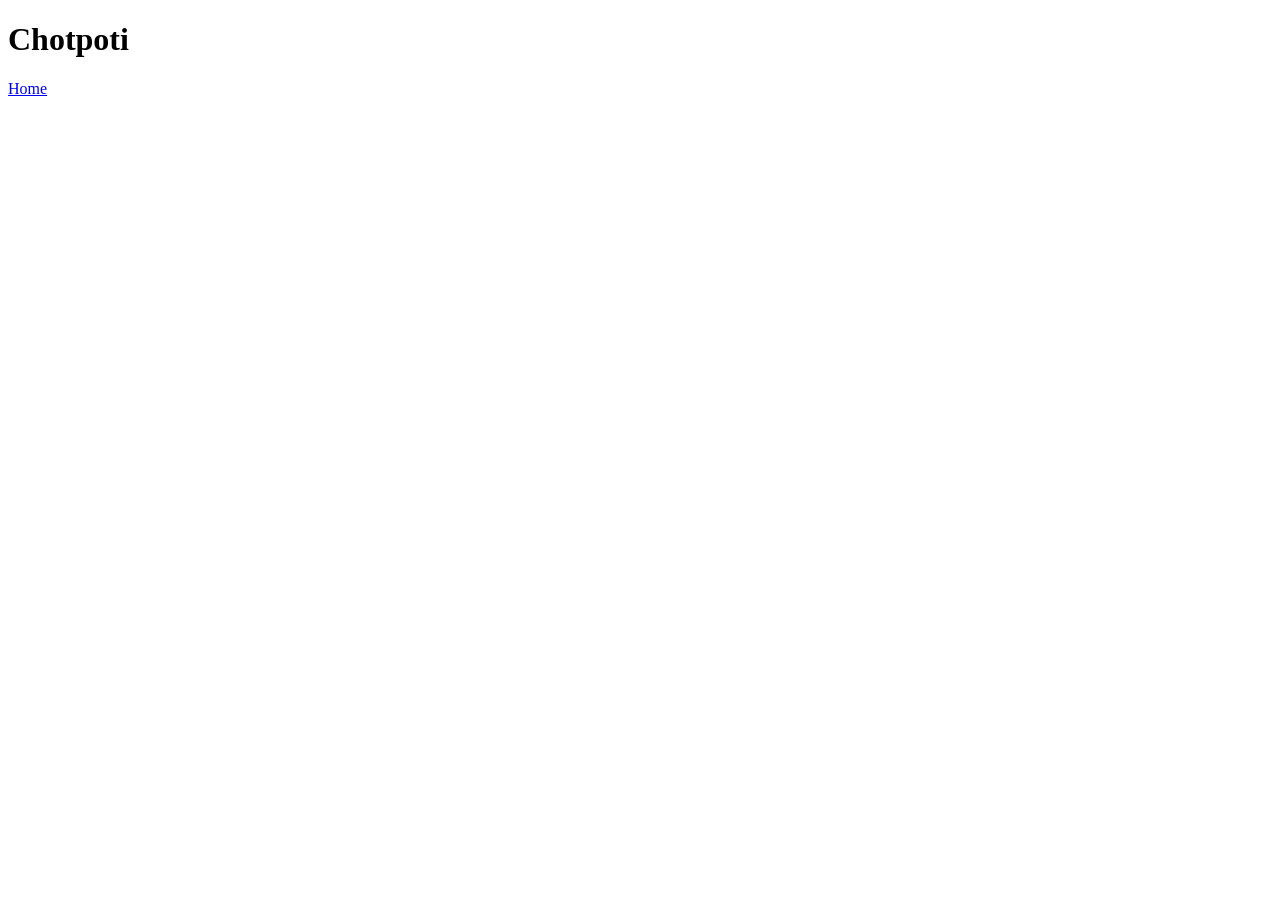
==== recipes/chotpoti.html @ 5c123b8c "add chotpoti and momo recipes" ====
<!DOCTYPE html>
<html lang="en">
<head>
    <meta charset="UTF-8">
    <meta name="viewport" content="width=device-width, initial-scale=1.0">
    <title>Document</title>
</head>
<body>
    <h1>Chotpoti</h1>
    <a href="../index.html">Home</a>
</body>
</html>
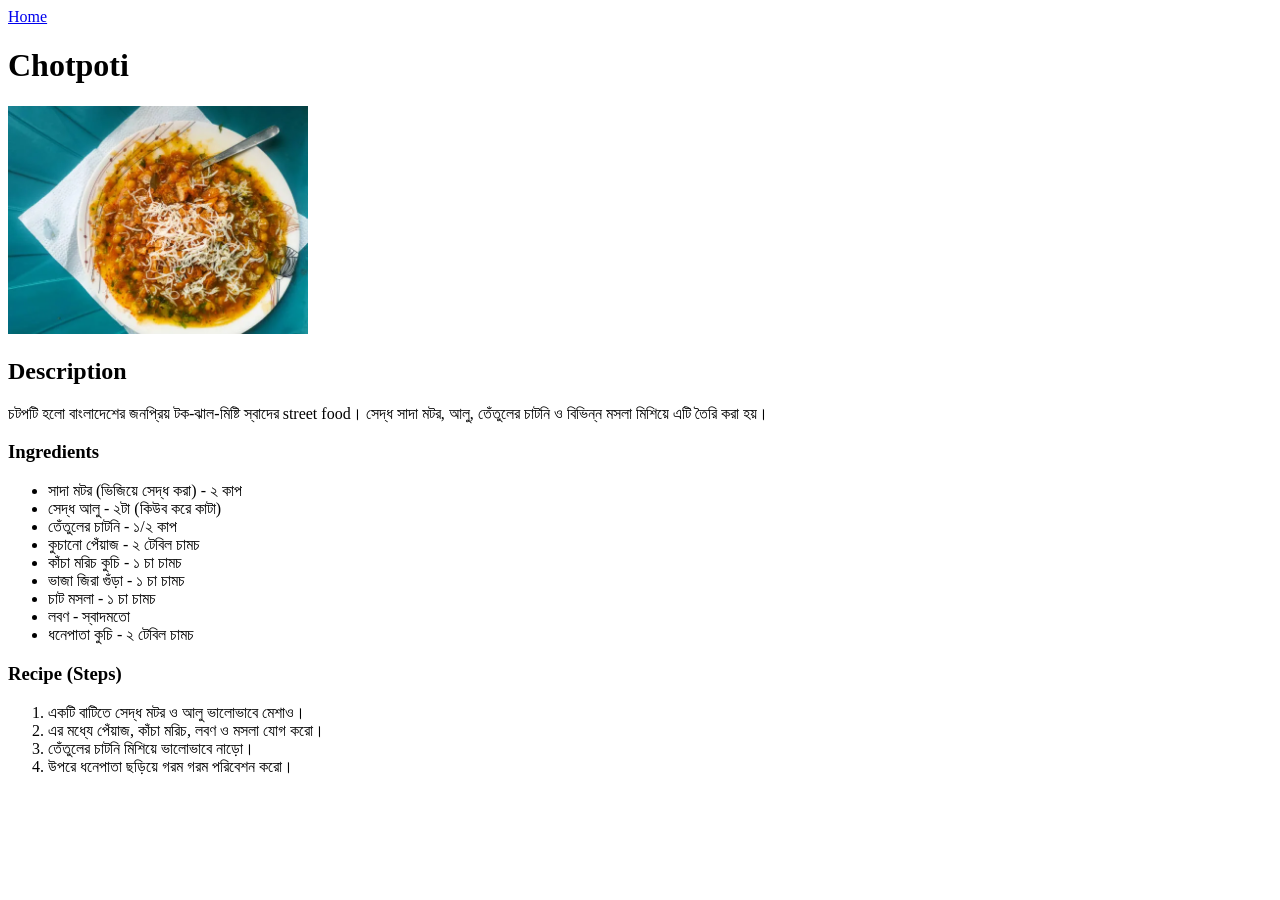
==== commit 0765365d: "add all the recipes and images" ====
--- a/recipes/chotpoti.html
+++ b/recipes/chotpoti.html
@@ -6,7 +6,36 @@
     <title>Document</title>
 </head>
 <body>
+    <a href="../index.html">Home</a>
     <h1>Chotpoti</h1>
-    <a href="../index.html">Home</a>
+<img src="../images/chotpoti.png" alt="Chotpoti" width="300">
+
+<h2>Description</h2>
+<p>
+চটপটি হলো বাংলাদেশের জনপ্রিয় টক-ঝাল-মিষ্টি স্বাদের street food। 
+সেদ্ধ সাদা মটর, আলু, তেঁতুলের চাটনি ও বিভিন্ন মসলা মিশিয়ে এটি তৈরি করা হয়।
+</p>
+
+<h3>Ingredients</h3>
+<ul>
+    <li>সাদা মটর (ভিজিয়ে সেদ্ধ করা) - ২ কাপ</li>
+    <li>সেদ্ধ আলু - ২টা (কিউব করে কাটা)</li>
+    <li>তেঁতুলের চাটনি - ১/২ কাপ</li>
+    <li>কুচানো পেঁয়াজ - ২ টেবিল চামচ</li>
+    <li>কাঁচা মরিচ কুচি - ১ চা চামচ</li>
+    <li>ভাজা জিরা গুঁড়া - ১ চা চামচ</li>
+    <li>চাট মসলা - ১ চা চামচ</li>
+    <li>লবণ - স্বাদমতো</li>
+    <li>ধনেপাতা কুচি - ২ টেবিল চামচ</li>
+</ul>
+
+<h3>Recipe (Steps)</h3>
+<ol>
+    <li>একটি বাটিতে সেদ্ধ মটর ও আলু ভালোভাবে মেশাও।</li>
+    <li>এর মধ্যে পেঁয়াজ, কাঁচা মরিচ, লবণ ও মসলা যোগ করো।</li>
+    <li>তেঁতুলের চাটনি মিশিয়ে ভালোভাবে নাড়ো।</li>
+    <li>উপরে ধনেপাতা ছড়িয়ে গরম গরম পরিবেশন করো।</li>
+</ol>
+</p>
 </body>
 </html>
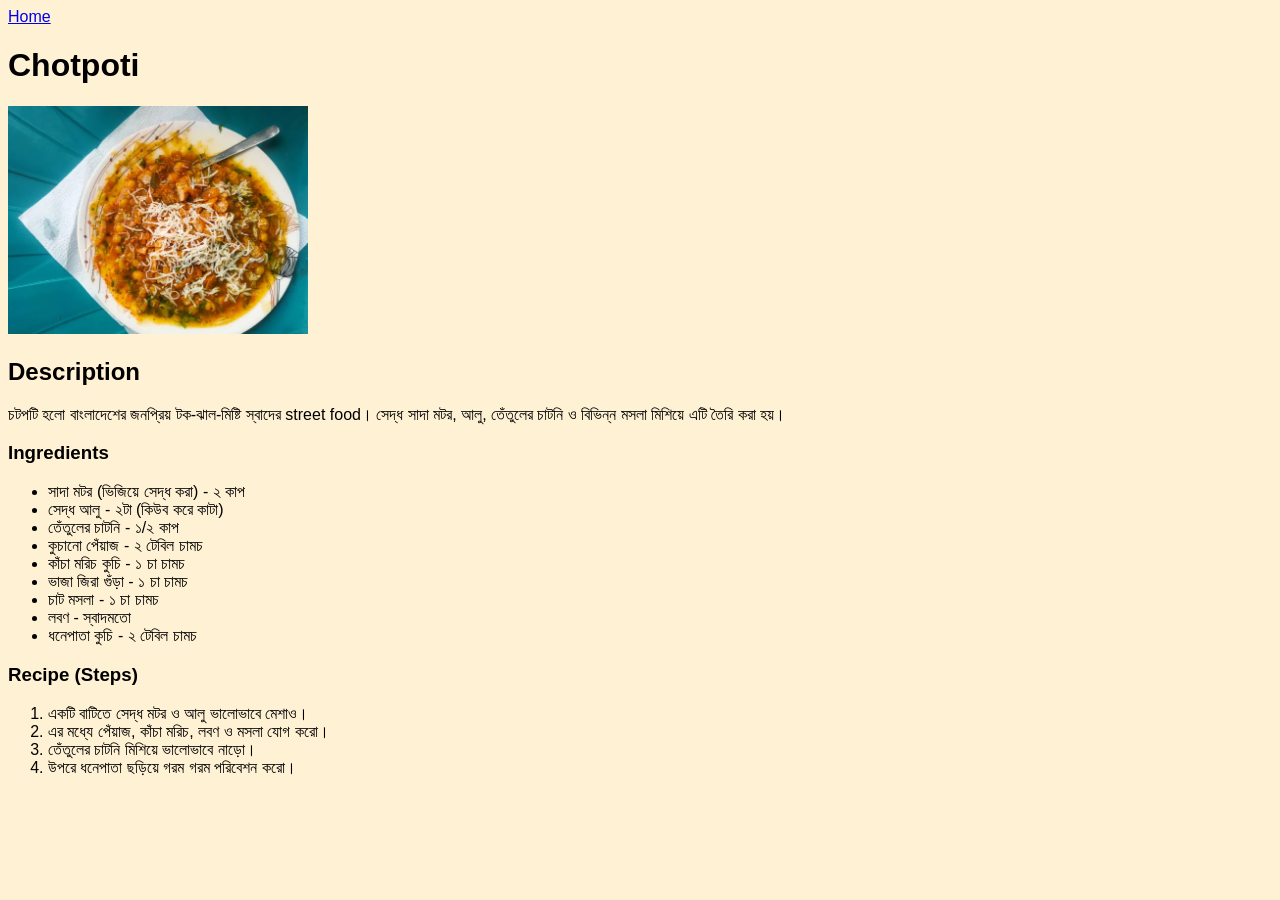
==== commit 6ebca14d: "created css files" ====
--- a/recipes/chotpoti.html
+++ b/recipes/chotpoti.html
@@ -4,6 +4,7 @@
     <meta charset="UTF-8">
     <meta name="viewport" content="width=device-width, initial-scale=1.0">
     <title>Document</title>
+    <link rel="stylesheet" href="chotpoti.css">
 </head>
 <body>
     <a href="../index.html">Home</a>
--- a/recipes/chotpoti.css
+++ b/recipes/chotpoti.css
@@ -0,0 +1,11 @@
+body {
+  background: #FFF1D3;
+  font-family: sans-serif;
+}
+
+.h1{
+    margin: auto;
+    padding: 10px;
+    border: 10px;
+    background-color: #CA5995;
+}
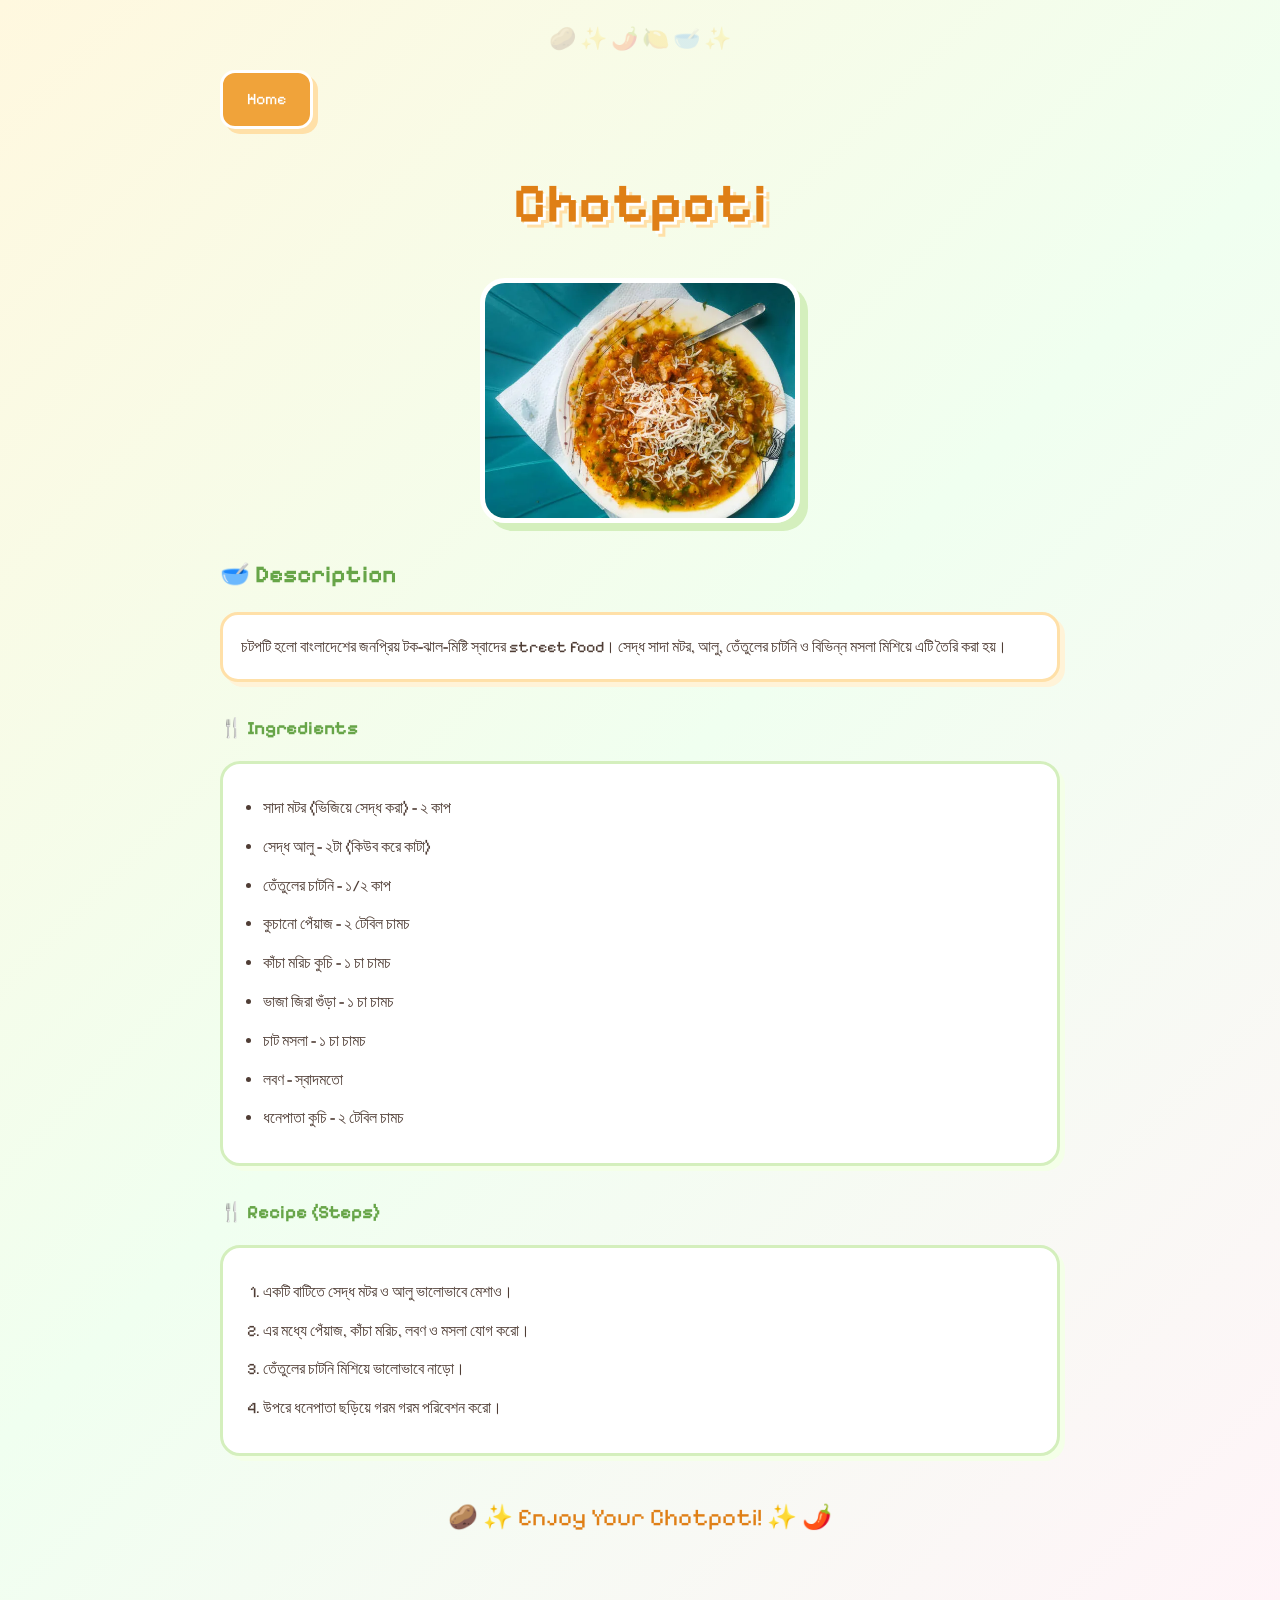
==== commit 125773eb: "css files" ====
--- a/recipes/chotpoti.html
+++ b/recipes/chotpoti.html
@@ -3,11 +3,11 @@
 <head>
     <meta charset="UTF-8">
     <meta name="viewport" content="width=device-width, initial-scale=1.0">
-    <title>Document</title>
+    <title>Chotpoti Recipe</title>
     <link rel="stylesheet" href="chotpoti.css">
 </head>
 <body>
-    <a href="../index.html">Home</a>
+    <a class="home" href="../index.html">Home</a>
     <h1>Chotpoti</h1>
 <img src="../images/chotpoti.png" alt="Chotpoti" width="300">
 
@@ -37,6 +37,5 @@
     <li>তেঁতুলের চাটনি মিশিয়ে ভালোভাবে নাড়ো।</li>
     <li>উপরে ধনেপাতা ছড়িয়ে গরম গরম পরিবেশন করো।</li>
 </ol>
-</p>
 </body>
-</html>+</html>
--- a/recipes/chotpoti.css
+++ b/recipes/chotpoti.css
@@ -1,11 +1,123 @@
-body {
-  background: #FFF1D3;
-  font-family: sans-serif;
+@import url('https://fonts.googleapis.com/css2?family=Pixelify+Sans:wght@400;700&display=swap');
+
+*{
+    margin:0;
+    padding:0;
+    box-sizing:border-box;
 }
 
-.h1{
-    margin: auto;
-    padding: 10px;
-    border: 10px;
-    background-color: #CA5995;
-}+body{
+    font-family:'Pixelify Sans',sans-serif;
+    background:linear-gradient(135deg,#fff8df,#f0fff0,#fff4f8);
+    color:#4f3d35;
+    max-width:900px;
+    margin:40px auto;
+    padding:30px;
+    line-height:1.8;
+}
+
+body::before{
+    content:"🥔 ✨ 🌶️ 🍋 🥣 ✨";
+    position:fixed;
+    top:20px;
+    left:0;
+    width:100%;
+    text-align:center;
+    font-size:22px;
+    opacity:.2;
+    pointer-events:none;
+}
+
+.home{
+    display:inline-block;
+    text-decoration:none;
+    background:#f0a33a;
+    color:white;
+    padding:12px 24px;
+    border-radius:15px;
+    border:3px solid white;
+    box-shadow:5px 5px #ffe0a8;
+    transition:.3s;
+    margin-bottom:25px;
+}
+
+.home:hover{
+    background:#df7f16;
+    transform:translateY(-3px);
+}
+
+h1{
+    text-align:center;
+    font-size:55px;
+    color:#df7f16;
+    margin-bottom:25px;
+    text-shadow:3px 3px white,
+                6px 6px #ffe0a8;
+}
+
+img{
+    display:block;
+    width:320px;
+    max-width:100%;
+    margin:25px auto;
+    border-radius:25px;
+    border:5px solid white;
+    box-shadow:8px 8px #d4efbd;
+    transition:.4s;
+}
+
+img:hover{
+    transform:scale(1.05) rotate(2deg);
+}
+
+h2,
+h3{
+    color:#67a548;
+    margin-top:30px;
+    margin-bottom:15px;
+}
+
+h2::before{
+    content:"🥣 ";
+}
+
+h3::before{
+    content:"🍴 ";
+}
+
+p{
+    background:white;
+    padding:18px;
+    border-radius:18px;
+    border:3px solid #ffe0a8;
+    box-shadow:5px 5px #fff3d8;
+}
+
+ul,
+ol{
+    background:white;
+    padding:20px 40px;
+    margin-top:15px;
+    border-radius:20px;
+    border:3px solid #d4efbd;
+    box-shadow:5px 5px #f4ffe8;
+}
+
+li{
+    margin:10px 0;
+    transition:.3s;
+}
+
+li:hover{
+    color:#df7f16;
+    transform:translateX(8px);
+}
+
+body::after{
+    content:"🥔 ✨ Enjoy Your Chotpoti! ✨ 🌶️";
+    display:block;
+    text-align:center;
+    margin-top:40px;
+    font-size:24px;
+    color:#df7f16;
+}
